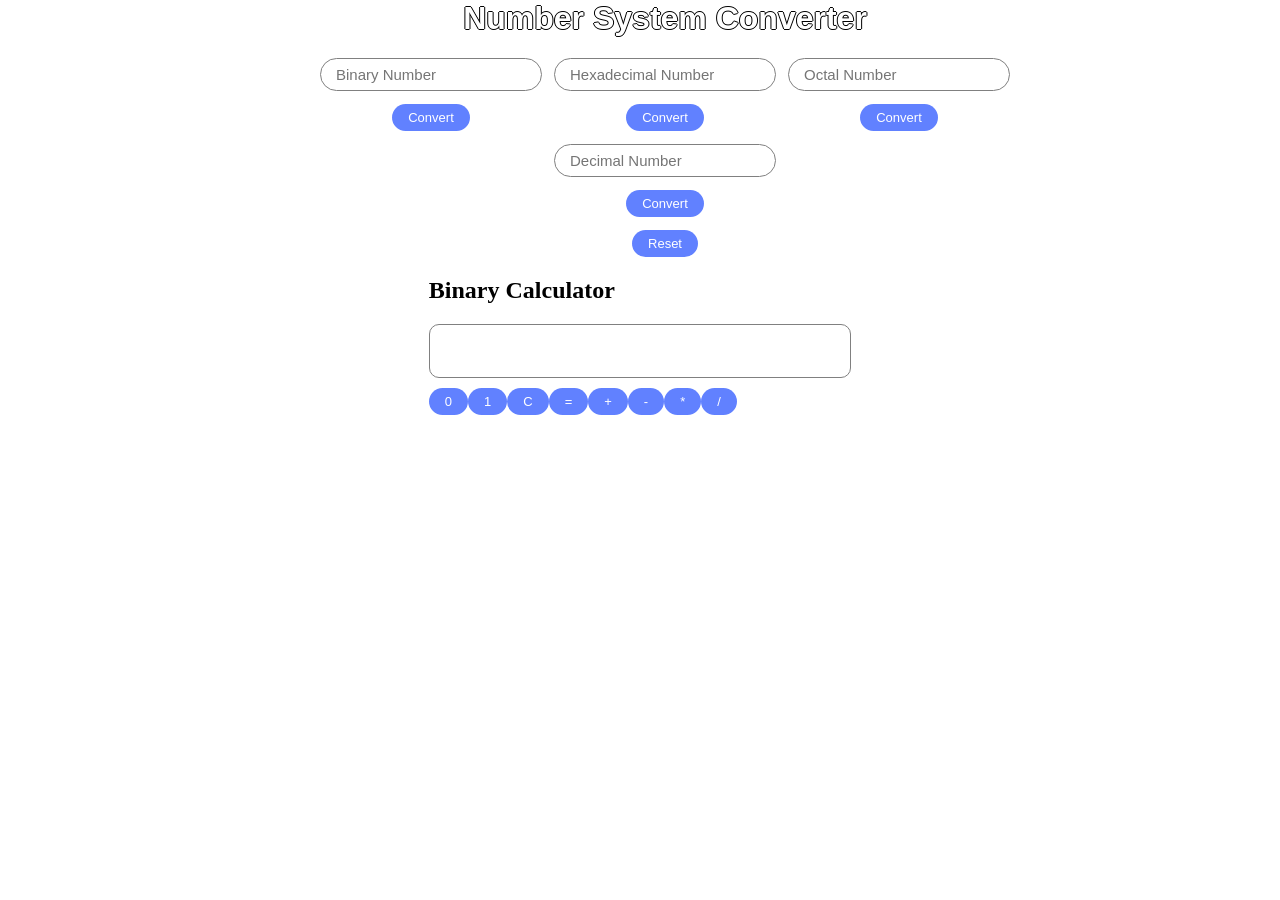
==== public/index.html @ 0ae05387 "Add files via upload" ====
<html>
    <head>
        <title>Number System</title>
        <link rel="stylesheet" href="./index.css" />
    </head>
        <body>
            <div id="main">

                <div id="parent">
                <h1>Number System Converter</h1>

                    <div id="other">
                    <div id="paBin" class="center">
                        <input id="bin" placeholder="Binary Number" autocomplete="off">
                        <div class="btn">
                        <button onclick="resultBin()"> Convert </button>
                        </div>
                    </div>

                    <div id="paHex" class="center">
                        <input id="hex" placeholder="Hexadecimal Number" autocomplete="off">
                        <div class="btn">
                        <button class="up" onclick="resultHex()"> Convert </button>
                        </div>
                    </div>

                    <div id="paOct" class="center">
                        <input id="oct" placeholder="Octal Number" autocomplete="off">
                        <div class="btn">
                        <button class="up" onclick="resultOct()"> Convert </button>
                        </div>
                    </div>
                    </div>

                    <div id="another" class="center">
                    <input id="dec" placeholder="Decimal Number" autocomplete="off">
                    <div class="btn">
                        <button onclick="resultDec()"> Convert </button>
                    </div>
                    <div class="btn">
                    <button onclick="reset()"> Reset </button>
                </div>
                </div>


                </div>
            </div>

            
            <div class="container">
                <h2>Binary Calculator</h2>
                <div id="res" class="calc"></div>
                <div id="btns" class="btnContainer calc">
                  <button class="try" id="btn0" class="btnNum btnClass">0</button>
                  <button class="try" id="btn1" class="btnNum btnClass">1</button>
                  <button class="try" id="btnClr" class="btnExt btnClass">C</button>
                  <button class="try" id="btnEql" class="btnExt btnClass">=</button>
                  <button class="try" id="btnSum" class="btnOp btnClass">+</button>
                  <button class="try" id="btnSub" class="btnOp btnClass">-</button>
                  <button class="try" id="btnMul" class="btnOp btnClass">*</button>
                  <button class="try" id="btnDiv" class="btnOp btnClass">/</button>
                </div>
              </div>

            <script src="./index.js"></script>
    </body>
</html>
---- public/index.css ----
html,body {
    width: 100%;
    height: 100%;
    margin: 0px;
    padding: 0px;
  }
  .center {
    text-align: center;
  }
  #main {
   margin-left: 25%;
  }
  #parent {
    /*border: 2px solid red;*/
    width: 690px;
  }
  #other {
    /*border: 2px solid black;*/
    display: flex;
    justify-content: space-between;
    margin: 0px 0px 0px 0px;
  }
  input {
    font-size: 15px;
    padding: 7px 15px;
    border: 1px solid grey;
    border-radius: 22px;
  }
  input#dec {
    /*width: 100%;*/
    box-sizing: border-box;
  }
  button {
    padding: 5px 15px;
    background-color: #6181FF;
    color: white;
    border: 1px solid transparent;
    font-size: 13px;
    font-family: sans-serif;
    border-radius: 18px;
    outline: none;
  }
  
  .btn {
    margin: 13px;
  }
  button:hover {
    background-color: #5275FF;
    cursor: pointer;
  }
  button:active {
    transform: scale(0.9,0.9);
  }
  @media only screen and (max-width: 1086px) {
    #other {
      flex-direction: column;
    }
    #parent{
      width:100%;
    }
  }
  input:focus {
    outline: none;
  }
  h1 {
    text-align: center;
    font-family: sans-serif;
    color: white;
    text-shadow: 1px 0px 0px black, 0px -1px 0px black,0px 1px 0px black, -1px 0px 0px black;
  }
  
/*calcultor*/

  .container {
    width: 33%;
    margin: auto;
  }
  #res {
    height: 48px;
    font-size: 20px;
    border: 1px solid gray;
    border-radius: 10px;
    padding: 2px;
    word-wrap: break-word;
    margin: 10px 0px 10px 0px;
  }
  .btnContainer {
    width: 100%;
    display: flex;
    flex-wrap: wrap;
  }
  .btnContainer > .btnClass {
    width: 25%;
    margin: 0px;
    float: left;
    font-size: 18px;
    height: 36px;
  }
  .btnContainer > .btnNum {
    background-color: lightgray;
    color: brown;
  }
  .btnContainer > .btnExt {
    background-color: darkgreen;
    color: white;
  }
  .btnContainer > .btnOp {
    margin-top: 10px;
    background-color: lightgray;
    color: red;
  }
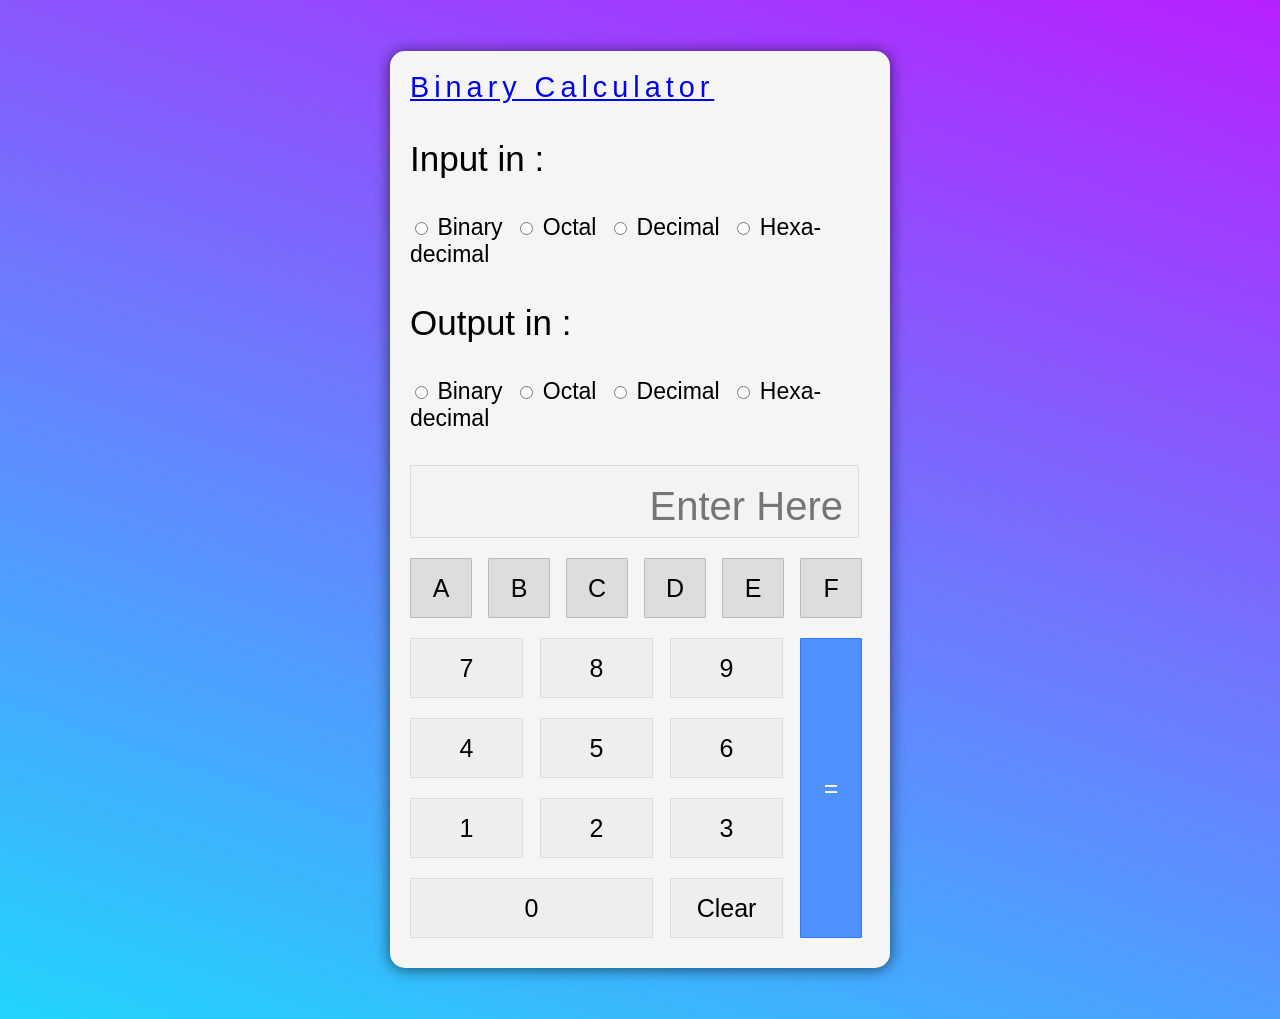
==== commit 0c14d7ed: "Add files via upload" ====
--- a/public/index.html
+++ b/public/index.html
@@ -1,67 +1,74 @@
-<html>
-    <head>
-        <title>Number System</title>
-        <link rel="stylesheet" href="./index.css" />
-    </head>
-        <body>
-            <div id="main">
-
-                <div id="parent">
-                <h1>Number System Converter</h1>
-
-                    <div id="other">
-                    <div id="paBin" class="center">
-                        <input id="bin" placeholder="Binary Number" autocomplete="off">
-                        <div class="btn">
-                        <button onclick="resultBin()"> Convert </button>
-                        </div>
-                    </div>
-
-                    <div id="paHex" class="center">
-                        <input id="hex" placeholder="Hexadecimal Number" autocomplete="off">
-                        <div class="btn">
-                        <button class="up" onclick="resultHex()"> Convert </button>
-                        </div>
-                    </div>
-
-                    <div id="paOct" class="center">
-                        <input id="oct" placeholder="Octal Number" autocomplete="off">
-                        <div class="btn">
-                        <button class="up" onclick="resultOct()"> Convert </button>
-                        </div>
-                    </div>
-                    </div>
-
-                    <div id="another" class="center">
-                    <input id="dec" placeholder="Decimal Number" autocomplete="off">
-                    <div class="btn">
-                        <button onclick="resultDec()"> Convert </button>
-                    </div>
-                    <div class="btn">
-                    <button onclick="reset()"> Reset </button>
+<!DOCTYPE html>
+<html lang="en">
+<head>
+    <meta charset="UTF-8">
+    <meta http-equiv="X-UA-Compatible" content="IE=edge">
+    <meta name="viewport" content="width=device-width, initial-scale=1.0">
+    <link rel="stylesheet" href="./index.css" />
+    <title>Number System</title>
+</head>
+<body>
+    <div class="calculator">
+        
+        <a href="./binary.html">Binary Calculator</a>
+        <div class="choose">
+            <p>Input in :</p>
+            <form>
+                <input class="ip" id="bin" type="radio" name="input" value="bin" onclick="setr();dis();disbutton();"> Binary&nbsp;
+                <input class="ip" id="oct" type="radio" name="input" value="oct" onclick="setr();dis();disbutton();"> Octal&nbsp;
+                <input class="ip" id="dec" type="radio" name="input" value="dec" onclick="setr();dis();disbutton();"> Decimal&nbsp;
+                <input class="ip" id="hex" type="radio" name="input" value="hex" onclick="setr();dis();disbutton();"> Hexa-decimal&nbsp;
+            </form>
+            <p>Output in :</p>
+            <form>
+                <input class="ip" id="opbin" type="radio" name="input" value="bin"> Binary&nbsp;
+                <input class="ip" id="opoct" type="radio" name="input" value="oct"> Octal&nbsp;
+                <input class="ip" id="opdec" type="radio" name="input" value="dec"> Decimal&nbsp;
+                <input class="ip" id="ophex" type="radio" name="input" value="hex"> Hexa-decimal&nbsp;
+            </form>
+        </div>
+        <br />
+    
+        <input class="box input" id="box" type="text" placeholder="Enter Here" onclick="setr(); disbutton();" disabled>
+    
+        <div class="buttons">
+    
+            <div class="operators">
+                <input type="button" id="ba" value="A" onclick="btna();">
+                <input type="button" id="bb" value="B" onclick="btnb();">
+                <input type="button" id="bc" value="C" onclick="btnc();">
+                <input type="button" id="bd" value="D" onclick="btnd();">
+                <input type="button" id="be" value="E" onclick="btne();">
+                <input type="button" id="bf" value="F" onclick="btnf();">
+            </div>
+    
+    
+            <div class="leftPanel">
+                <div class="numbers">
+                    <input type="button" id="b7" value="7" onclick="btn7();">
+                    <input type="button" id="b8" value="8" onclick="btn8();">
+                    <input type="button" id="b9" value="9" onclick="btn9();">
                 </div>
+                <div class="numbers">
+                    <input type="button" id="b4" value="4" onclick="btn4();">
+                    <input type="button" id="b5" value="5" onclick="btn5();">
+                    <input type="button" id="b6" value="6" onclick="btn6();">
                 </div>
-
-
+                <div class="numbers">
+                    <input type="button" id="b1" value="1" onclick="btn1();">
+                    <input type="button" id="b2" value="2" onclick="btn2();">
+                    <input type="button" id="b3" value="3" onclick="btn3();">
+                </div>
+                <div class="numbers">
+                    <input class="zero" type="button" id="b0" value="0" onclick="btn0();">
+                    <input type="button" class="clear" value="Clear" onclick="clr();">
                 </div>
             </div>
+    
+            <input class="equal" type="button" class="clear" value="=" onclick="setr();process();">
+        </div>
+    </div>  
 
-            
-            <div class="container">
-                <h2>Binary Calculator</h2>
-                <div id="res" class="calc"></div>
-                <div id="btns" class="btnContainer calc">
-                  <button class="try" id="btn0" class="btnNum btnClass">0</button>
-                  <button class="try" id="btn1" class="btnNum btnClass">1</button>
-                  <button class="try" id="btnClr" class="btnExt btnClass">C</button>
-                  <button class="try" id="btnEql" class="btnExt btnClass">=</button>
-                  <button class="try" id="btnSum" class="btnOp btnClass">+</button>
-                  <button class="try" id="btnSub" class="btnOp btnClass">-</button>
-                  <button class="try" id="btnMul" class="btnOp btnClass">*</button>
-                  <button class="try" id="btnDiv" class="btnOp btnClass">/</button>
-                </div>
-              </div>
-
-            <script src="./index.js"></script>
-    </body>
+    <script src="./index.js"></script>
+</body>
 </html>
--- a/public/index.css
+++ b/public/index.css
@@ -1,112 +1,137 @@
-html,body {
-    width: 100%;
-    height: 100%;
-    margin: 0px;
-    padding: 0px;
-  }
-  .center {
-    text-align: center;
-  }
-  #main {
-   margin-left: 25%;
-  }
-  #parent {
-    /*border: 2px solid red;*/
-    width: 690px;
-  }
-  #other {
-    /*border: 2px solid black;*/
-    display: flex;
-    justify-content: space-between;
-    margin: 0px 0px 0px 0px;
-  }
-  input {
-    font-size: 15px;
-    padding: 7px 15px;
-    border: 1px solid grey;
-    border-radius: 22px;
-  }
-  input#dec {
-    /*width: 100%;*/
-    box-sizing: border-box;
-  }
-  button {
-    padding: 5px 15px;
-    background-color: #6181FF;
-    color: white;
-    border: 1px solid transparent;
-    font-size: 13px;
-    font-family: sans-serif;
-    border-radius: 18px;
-    outline: none;
+body {
+    width: 500px;
+    margin: 4% auto;
+    font-family: 'Source Sans Pro', sans-serif;
+    letter-spacing: 5px;
+    font-size: 1.8rem;
+      background-color: #21D4FD;
+      background-image: linear-gradient(19deg, #21D4FD 0%, #B721FF 100%);
+    -moz-user-select: none;
+    -webkit-user-select: none;
+    -ms-user-select: none;
   }
   
-  .btn {
-    margin: 13px;
-  }
-  button:hover {
-    background-color: #5275FF;
-    cursor: pointer;
-  }
-  button:active {
-    transform: scale(0.9,0.9);
-  }
-  @media only screen and (max-width: 1086px) {
-    #other {
-      flex-direction: column;
-    }
-    #parent{
-      width:100%;
-    }
-  }
-  input:focus {
-    outline: none;
-  }
-  h1 {
-    text-align: center;
-    font-family: sans-serif;
-    color: white;
-    text-shadow: 1px 0px 0px black, 0px -1px 0px black,0px 1px 0px black, -1px 0px 0px black;
+  .calculator {
+    padding: 20px;
+    -webkit-box-shadow: 0px 1px 4px 0px rgba(0, 0, 0, 0.2);
+       background-color: #F5F5F5;
+    box-shadow: 0px 1px 15px 0px rgba(0, 0, 0, 0.6);
+    border-radius: 15px;
   }
   
-/*calcultor*/
-
-  .container {
-    width: 33%;
-    margin: auto;
+  .input {
+    border: 1px solid #ddd;
+    border-radius: 1px;
+    height: 60px;
+    width: 430px;
+    padding-right: 15px;
+    padding-top: 10px;
+    text-align: right;
+    margin-right: 6px;
+    font-size: 2.5rem;
+    overflow-x: auto;
+    transition: all .2s ease-in-out;
   }
-  #res {
-    height: 48px;
-    font-size: 20px;
-    border: 1px solid gray;
-    border-radius: 10px;
-    padding: 2px;
-    word-wrap: break-word;
-    margin: 10px 0px 10px 0px;
+  
+  .input:hover {
+    border: 1px solid #bbb;
+    -webkit-box-shadow: inset 0px 1px 4px 0px rgba(0, 0, 0, 0.2);
+    box-shadow: inset 0px 1px 4px 0px rgba(0, 0, 0, 0.2);
   }
-  .btnContainer {
-    width: 100%;
-    display: flex;
-    flex-wrap: wrap;
+  
+  .operators input {
+    display: inline-block;
+    border: 1px solid #bbb;
+    border-radius: 1px;
+    height: 60px;
+    width: 62px;
+    font-size: 25px;
+    text-align: center;
+    padding: 10px;
+    margin: 20px 3px 10px 0;
+    cursor: pointer;
+    background-color: #ddd;
+    transition: border-color .2s ease-in-out, background-color .2s, box-shadow .2s;
   }
-  .btnContainer > .btnClass {
-    width: 25%;
-    margin: 0px;
-    float: left;
-    font-size: 18px;
-    height: 36px;
+  
+  .operators input:hover {
+    background-color: #ddd;
+    -webkit-box-shadow: 0px 1px 4px 0px rgba(0, 0, 0, 0.2);
+    box-shadow: 0px 1px 4px 0px rgba(0, 0, 0, 0.2);
+    border-color: #aaa;
   }
-  .btnContainer > .btnNum {
-    background-color: lightgray;
-    color: brown;
+  
+  .operators input:active {
+    font-weight: bold;
   }
-  .btnContainer > .btnExt {
-    background-color: darkgreen;
-    color: white;
+  
+  .leftPanel {
+    display: inline-block;
   }
-  .btnContainer > .btnOp {
-    margin-top: 10px;
-    background-color: lightgray;
-    color: red;
+  
+  .numbers input {
+    display: inline-block;
+    border: 1px solid #ddd;
+    border-radius: 1px;
+    height: 60px;
+    width: 113px;
+    font-size: 25px;
+    text-align: center;
+    padding: 10px;
+    margin: 10px 4px 10px 0;
+    cursor: pointer;
+    background-color: #EEEEEE;
+    transition: border-color .2s ease-in-out, background-color .2s, box-shadow .2s;
   }
-  +  
+  .numbers input:hover {
+    background-color: #f1f1f1;
+    -webkit-box-shadow: 0px 1px 4px 0px rgba(0, 0, 0, 0.2);
+    box-shadow: 0px 1px 4px 0px rgba(0, 0, 0, 0.2);
+    border-color: #bbb;
+  }
+  
+  .numbers input:active {
+    font-weight: bold;
+  }
+  
+  .numbers input.zero{
+    width: 243px !important
+  }
+  
+  input.equal {
+    display: inline-block;
+    border: 1px solid #3079ED;
+    border-radius: 1px;
+    height: 300px;
+    width: 62px;
+    font-size: 25px;
+    text-align: center;
+    padding: 127px 10px;
+    margin: 10px 6px 10px 0;
+    vertical-align: top;
+    cursor: pointer;
+    color: #FFF;
+    background-color: #4d90fe;
+    transition: all .2s ease-in-out;
+  }
+  
+  input.equal:hover {
+    background-color: #307CF9;
+    -webkit-box-shadow: 0px 1px 4px 0px rgba(0, 0, 0, 0.2);
+    box-shadow: 0px 1px 4px 0px rgba(0, 0, 0, 0.2);
+    border-color: #1857BB;
+  }
+  
+  input.equal:active {
+    font-weight: bold;
+  }
+  
+  .choose{
+    font-size: 23px !important;
+    letter-spacing: 0px;
+  }
+  
+  .choose p{
+    font-size: 35px !important;
+  }
